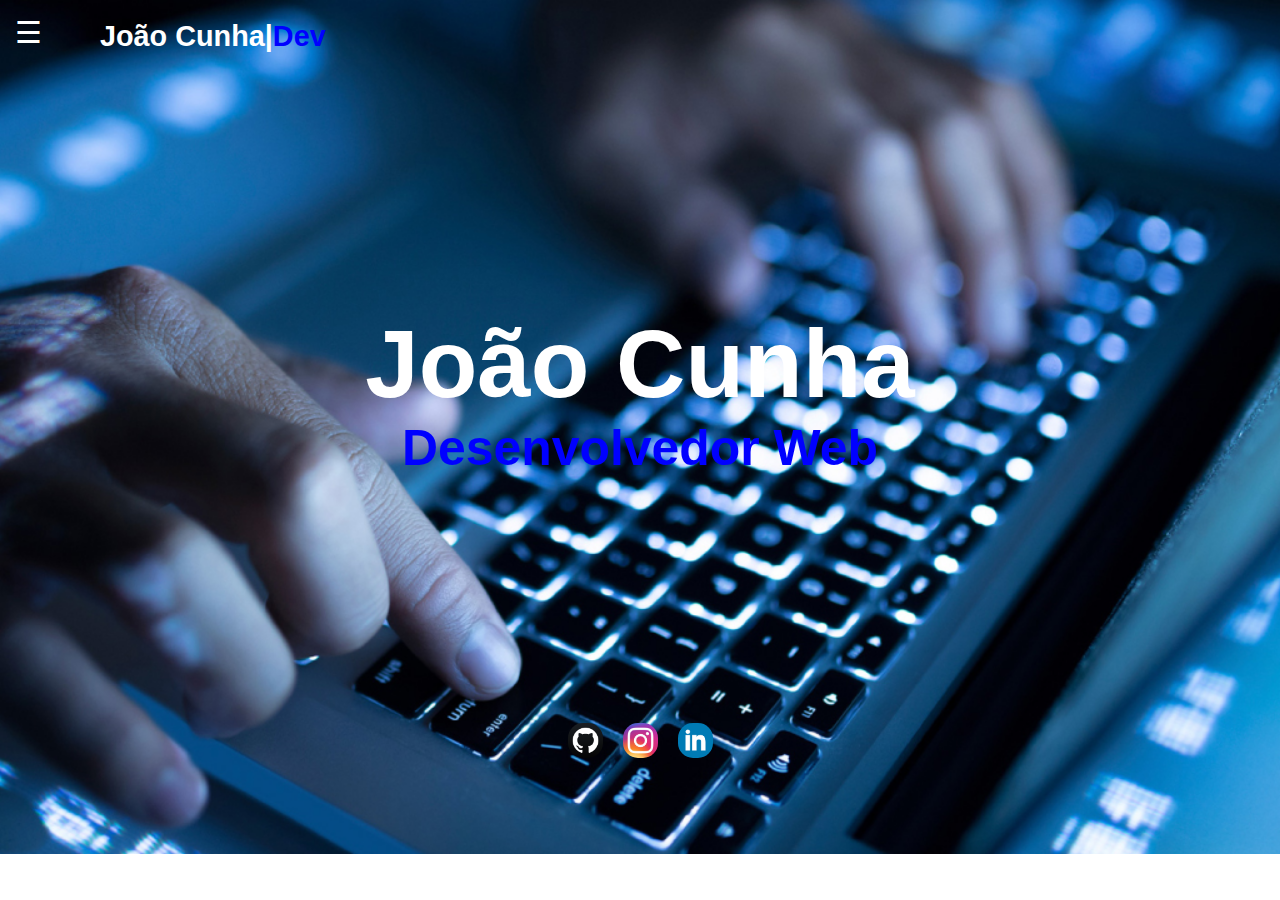
==== inicio/index.html @ 116b1813 "Initial commit" ====
<!DOCTYPE html>
<html lang="pt-br">
<head>
    <meta charset="UTF-8">
    <meta name="viewport" content="width=device-width, initial-scale=1.0">
    <title>inicio</title>
    <link rel="stylesheet" href="mobile.css">
    <link rel="stylesheet" href="desktop.css">
</head>
<body>
    <div class="container_cabecalho">
        <header>
            <h2>joão cunha|<span class="blue">dev</span></h2>
        </header>
        <nav class="nav">
            <div class="icone_nav">
                &#9776;
            </div>
            <ul class="nav_list">
                <li><a href="início.html">inicio</a></li>
                <li><a href="../sobre/index.html">sobre</a></li>
                <li><a href="../serviços/index.html">serviços</a></li>
                <li><a href="../projetos/index.html">projetos</a></li>
                <li><a href="../contato/index.html">contato</a></li>
            </ul>
        </nav>
    </div>
    <div class="container_principal">
        <section class="filho_principal">
            <h1>joão cunha</h1>
            <h2><span class="blue">desenvolvedor web</span></h2>
        </section>
    </div>
    <div class="container_imagem">
            <figure><a href="https://github.com/JoaoNeto237" target="_blank"><img src="../imagens/github.webp" alt="github"></a></figure>
            <figure><a href="https://www.instagram.com/joao__neto.01/" target="_blank"><img src="../imagens/instagram.jfif" alt="instagram"></a></figure>
            <figure><a href="https://www.linkedin.com/in/jo%C3%A3o-cunha-4842a1267/" target="_blank"><img src="../imagens/linkedin.png" alt="linkedin"></a></figure>
       
    </div>

    <script src="script.js"></script>
</body>
</html>
---- inicio/mobile.css ----
@charset "UTF-8";

@media screen and (max-width: 574px){
    *{
        margin: 0px;
        padding: 0px;
    }
    body{
        font-family: Arial, Helvetica, sans-serif;
        background-image: url(../imagens/img2.jpg);
        background-repeat: no-repeat;
        background-size: cover;
        background-position:left;
        overflow: hidden;
        color: white;

    }
    .container_cabecalho{
        display: flex;

    }
    header{
        padding: 20px ;
        margin: auto;
        
    }
    header > h2{
        color: white;
        text-transform:capitalize;
        font-size: 1.8em;
        
    }
    .nav{
        padding: 15px;
        position: absolute;
    }
    .icone_nav{
        font-size:30px ;
        cursor: pointer;
        transition: transform 0.2s ease-in-out;
    }
    
    .nav_list{
        list-style: none;
        display: none;
        
    }
    .nav li{
        margin-left: 20px;
        line-height: 2;
        font-size: 1.2em;
    }
    .nav li a{
        text-decoration: none;
        color: white;
        text-transform: capitalize;
        
    }
    .blue{
        color: blue;
    }
    .container_principal{
        margin: 50px;
        display: flex;
        justify-content: center;
        align-items: center;
        height: 70vh;

    }
    .filho_principal{
        font-size: 1.2em;
        
    }
    .filho_principal > h1{
        text-align: center;
        text-transform: capitalize;
        font-size: 3em;
    }
    .filho_principal > h2{
        text-transform: capitalize;
        font-size: 1.5em;
        text-align: center;
        color: rgb(50, 50, 194);
    }
    .container_imagem{
        display: flex;
        justify-content: center;
    }
    figure img{
        width: 35px;
        height: 35px;
        padding: 10px;
        border-radius: 25px;
        
        transition: transform 0.2s ease-in-out;
    }
    figure img:hover{
        transform: scale(1.2);
        cursor: pointer;
    }
}
---- inicio/desktop.css ----
@charset "UTF-8";
@media screen and (min-width: 575px) {
    *{
        margin: 0px;
        padding: 0px;
    }
    body{
        font-family: Arial, Helvetica, sans-serif;
        background-image: url(../imagens/img2.jpg);
        background-repeat: no-repeat;
        background-size: cover;
        background-position:top;
        overflow: hidden;
        color: white;

    }
    .container_cabecalho{
        display: flex;

    }
    header{
        padding: 20px 100px;
        
    }
    header > h2{
        color: white;
        text-transform:capitalize;
        font-size: 1.8em;
        
    }
    .nav{
        padding: 15px;
        position: absolute;
    }
    .icone_nav{
        font-size:30px ;
        cursor: pointer;
        transition: transform 0.2s ease-in-out;
    }

    .nav_list{
        list-style: none;
        display: none;
        
    }
    .nav li{
        margin-left: 20px;
        line-height: 2;
        font-size: 1.2em;
    }
    .nav li a{
        text-decoration: none;
        color: white;
        text-transform: capitalize;
        
    }
    .blue{
        color: blue;
    }
    .container_principal{
        margin: 50px;
        display: flex;
        justify-content: center;
        align-items: center;
        height: 60vh;

    }
    .filho_principal{
        font-size: 1.2em;
        
    }
    .filho_principal > h1{
        text-align: center;
        text-transform: capitalize;
        font-size: 5em;
        color:white;
    }
    .filho_principal > h2{
        text-transform: capitalize;
        font-size: 2.6em;
        text-align: center;
        color: white;
    }
    .container_imagem{
        display: flex;
        justify-content: center;
    }
    figure img{
        width: 35px;
        height: 35px;
        padding: 10px;
        border-radius: 25px;
        
        transition: transform 0.3s ease-in-out;
    }
    figure img:hover{
        transform: scale(1.2);
        cursor: pointer;
    }

}
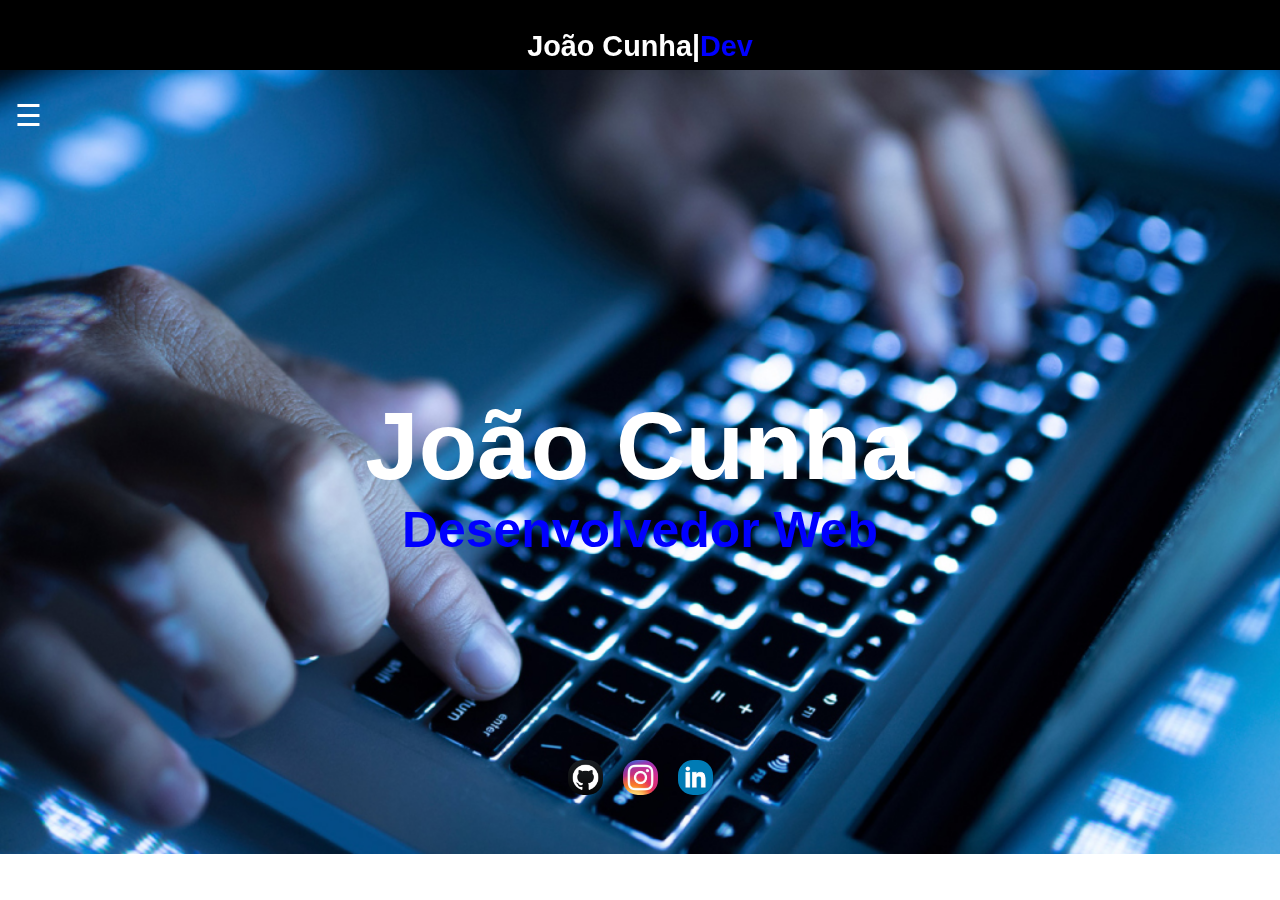
==== commit 15d32011: "primeiro commit" ====
--- a/inicio/index.html
+++ b/inicio/index.html
@@ -5,25 +5,27 @@
     <meta name="viewport" content="width=device-width, initial-scale=1.0">
     <title>inicio</title>
     <link rel="stylesheet" href="mobile.css">
+    <link rel="stylesheet" href="tablet.css">
     <link rel="stylesheet" href="desktop.css">
 </head>
 <body>
     <div class="container_cabecalho">
         <header>
             <h2>joão cunha|<span class="blue">dev</span></h2>
-        </header>
+        
         <nav class="nav">
             <div class="icone_nav">
                 &#9776;
             </div>
             <ul class="nav_list">
-                <li><a href="início.html">inicio</a></li>
+                <li><a href="../inicio/index.html">inicio</a></li>
                 <li><a href="../sobre/index.html">sobre</a></li>
-                <li><a href="../serviços/index.html">serviços</a></li>
+                <li><a href="../servicos/index.html">serviços</a></li>
                 <li><a href="../projetos/index.html">projetos</a></li>
                 <li><a href="../contato/index.html">contato</a></li>
             </ul>
         </nav>
+    </header>
     </div>
     <div class="container_principal">
         <section class="filho_principal">
@@ -37,7 +39,6 @@
             <figure><a href="https://www.linkedin.com/in/jo%C3%A3o-cunha-4842a1267/" target="_blank"><img src="../imagens/linkedin.png" alt="linkedin"></a></figure>
        
     </div>
-
     <script src="script.js"></script>
 </body>
 </html>--- a/inicio/mobile.css
+++ b/inicio/mobile.css
@@ -17,32 +17,49 @@
     }
     .container_cabecalho{
         display: flex;
+        justify-content: center;
+        width: 100vw;
+        height: 200px;
 
     }
     header{
-        padding: 20px ;
-        margin: auto;
+        position:fixed;
+        margin: 0;
+        padding: 10px;
+        width: 100vw;
+        height: 50px;
+        background-color: black;
+        z-index: 1000; 
         
     }
     header > h2{
+        text-align: center;
         color: white;
         text-transform:capitalize;
         font-size: 1.8em;
-        
+        padding: 20px;
     }
     .nav{
+        display: flex;
+        justify-content: flex-start;
         padding: 15px;
-        position: absolute;
+    }
+    .blue{
+        color: blue;
     }
     .icone_nav{
         font-size:30px ;
         cursor: pointer;
         transition: transform 0.2s ease-in-out;
     }
-    
+  
     .nav_list{
         list-style: none;
         display: none;
+        background-color: black;
+        border: 0.1px solid white;
+        padding: 10px;
+        border-radius: 10px;
         
     }
     .nav li{
@@ -54,7 +71,9 @@
         text-decoration: none;
         color: white;
         text-transform: capitalize;
-        
+    }
+    .nav li a:hover{
+        color: blue;
     }
     .blue{
         color: blue;
@@ -64,7 +83,7 @@
         display: flex;
         justify-content: center;
         align-items: center;
-        height: 70vh;
+        height: 50vh;
 
     }
     .filho_principal{
--- a/inicio/tablet.css
+++ b/inicio/tablet.css
@@ -0,0 +1,124 @@
+@charset "UTF-8";
+
+@media screen and (min-width: 575px) and (max-width:1023px) {
+
+    *{
+        margin: 0px;
+        padding: 0px;
+    }
+    body{
+        font-family: Arial, Helvetica, sans-serif;
+        background-image: url(../imagens/img2.jpg);
+        background-repeat: no-repeat;
+        background-size: cover;
+        background-position:left;
+        overflow: hidden;
+        color: white;
+
+    }
+    .container_cabecalho{
+        display: flex;
+        justify-content: center;
+        width: 100vw;
+        height: 200px;
+
+    }
+    header{
+        position:fixed;
+        margin: 0;
+        padding: 10px;
+        width: 100vw;
+        height: 50px;
+        background-color: black;
+        z-index: 1000; 
+        
+    }
+    header > h2{
+        text-align: center;
+        color: white;
+        text-transform:capitalize;
+        font-size: 1.8em;
+        padding: 20px;
+    }
+    .nav{
+        display: flex;
+        justify-content: flex-start;
+        padding: 15px;
+    }
+    .blue{
+        color: blue;
+    }
+    .icone_nav{
+        font-size:30px ;
+        cursor: pointer;
+        transition: transform 0.2s ease-in-out;
+    }
+
+    .nav_list{
+        list-style: none;
+        display: none;
+        background-color: black;
+        border: 0.1px solid white;
+        padding: 10px;
+        border-radius: 10px;
+        
+    }
+    .nav li{
+        margin-left: 20px;
+        line-height: 2;
+        font-size: 1.2em;
+    }
+    .nav li a{
+        text-decoration: none;
+        color: white;
+        text-transform: capitalize;
+    }
+    .nav li a:hover{
+        color: blue;
+    }
+    .blue{
+        color: blue;
+    }
+    .container_principal{
+        margin: 50px;
+        display: flex;
+        justify-content: center;
+        align-items: center;
+        height: 50vh;
+
+    }
+    .filho_principal{
+        font-size: 1.6em;
+        
+    }
+    .filho_principal > h1{
+        text-align: center;
+        text-transform: capitalize;
+        font-size: 3em;
+    }
+    .filho_principal > h2{
+        text-transform: capitalize;
+        font-size: 1.5em;
+        text-align: center;
+        color: rgb(50, 50, 194);
+    }
+    .container_imagem{
+        display: flex;
+        justify-content: center;
+    }
+    figure img{
+        width: 35px;
+        height: 35px;
+        padding: 10px;
+        border-radius: 25px;
+        
+        transition: transform 0.2s ease-in-out;
+    }
+    figure img:hover{
+        transform: scale(1.2);
+        cursor: pointer;
+    }
+
+
+
+}--- a/inicio/desktop.css
+++ b/inicio/desktop.css
@@ -1,5 +1,5 @@
 @charset "UTF-8";
-@media screen and (min-width: 575px) {
+@media screen and (min-width: 1024px) {
     *{
         margin: 0px;
         padding: 0px;
@@ -16,21 +16,35 @@
     }
     .container_cabecalho{
         display: flex;
+        justify-content: center;
+        width: 100vw;
+        height: 200px;
 
     }
     header{
-        padding: 20px 100px;
+        position:fixed;
+        margin: 0;
+        padding: 10px;
+        width: 100vw;
+        height: 50px;
+        background-color: black;
+        z-index: 1000; 
         
     }
     header > h2{
+        text-align: center;
         color: white;
         text-transform:capitalize;
         font-size: 1.8em;
-        
+        padding: 20px;
     }
     .nav{
+        display: flex;
+        justify-content: flex-start;
         padding: 15px;
-        position: absolute;
+    }
+    .blue{
+        color: blue;
     }
     .icone_nav{
         font-size:30px ;
@@ -41,6 +55,10 @@
     .nav_list{
         list-style: none;
         display: none;
+        background-color: black;
+        border: 0.1px solid white;
+        padding: 10px;
+        border-radius: 10px;
         
     }
     .nav li{
@@ -52,7 +70,9 @@
         text-decoration: none;
         color: white;
         text-transform: capitalize;
-        
+    }
+    .nav li a:hover{
+        color: blue;
     }
     .blue{
         color: blue;
@@ -62,7 +82,7 @@
         display: flex;
         justify-content: center;
         align-items: center;
-        height: 60vh;
+        height: 50vh;
 
     }
     .filho_principal{
